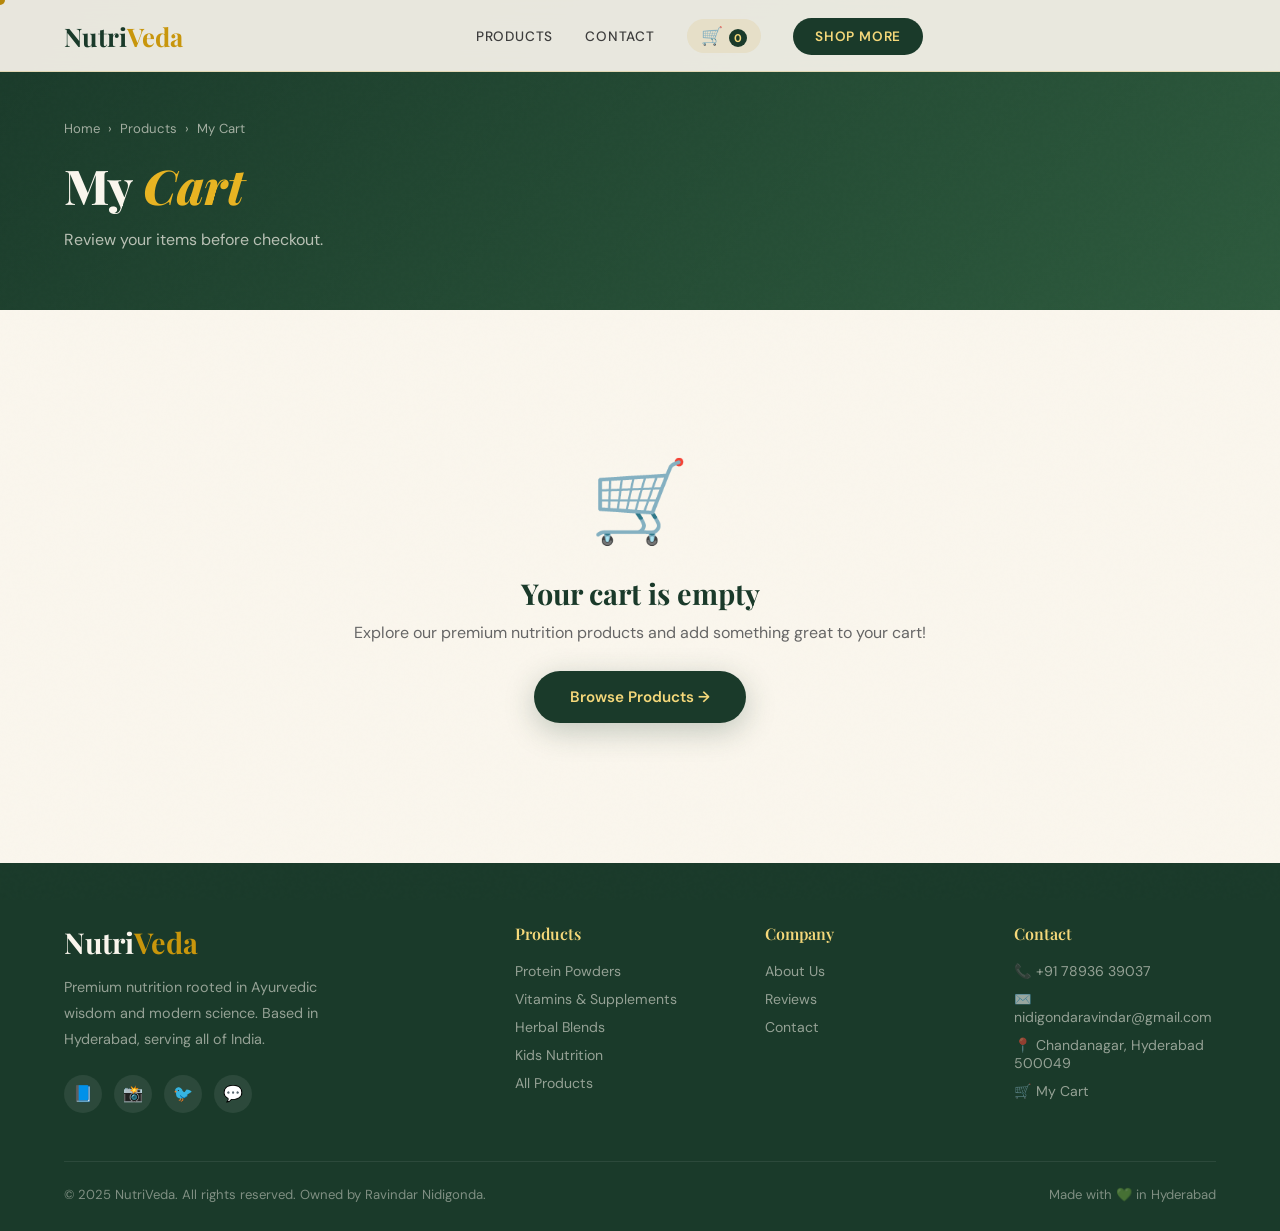
==== checkout.html @ 1dc00e6a "Add files via upload" ====
<!DOCTYPE html>
<html lang="en">
<head>
<meta charset="UTF-8">
<meta name="viewport" content="width=device-width, initial-scale=1.0">
<title>Checkout — NutriVeda</title>
<link href="https://fonts.googleapis.com/css2?family=Playfair+Display:ital,wght@0,400;0,700;0,900;1,400&family=DM+Sans:wght@300;400;500;600&display=swap" rel="stylesheet">
<link rel="stylesheet" href="styles.css">
<style>
  .cod-panel { background:var(--cream-dark); border-radius:14px; padding:20px; margin-top:14px; }
  .cod-panel p { font-size:.88rem; color:var(--text-mid); line-height:1.7; }
  .card-panel { margin-top:14px; }
  .card-row { display:grid; grid-template-columns:1fr 1fr; gap:14px; }
  .netbanking-grid { display:grid; grid-template-columns:repeat(3,1fr); gap:10px; margin-top:14px; }
  .nb-btn { background:var(--cream-dark); border:1.5px solid rgba(200,150,12,.15); border-radius:10px; padding:12px 8px; text-align:center; cursor:pointer; font-size:.8rem; font-weight:600; color:var(--forest); transition:all .2s; font-family:'DM Sans',sans-serif; }
  .nb-btn:hover { background:var(--forest); color:var(--gold-pale); }
  .mini-cart-item { display:flex; align-items:center; gap:12px; padding:12px 0; border-bottom:1px solid rgba(200,150,12,.1); }
  .mini-cart-item:last-child { border-bottom:none; }
  .mini-cart-emoji { width:44px; height:44px; background:linear-gradient(135deg,rgba(61,122,82,.1),rgba(200,150,12,.08)); border-radius:10px; display:flex; align-items:center; justify-content:center; font-size:1.4rem; flex-shrink:0; }
  .mini-cart-name { font-size:.88rem; font-weight:600; color:var(--forest); flex:1; }
  .mini-cart-qty { font-size:.78rem; color:var(--text-light); }
  .mini-cart-price { font-size:.92rem; font-weight:700; color:var(--forest); }
  .step-content { display:none; }
  .step-content.active { display:block; }
  .addr-saved { background:linear-gradient(135deg,rgba(61,122,82,.06),rgba(200,150,12,.04)); border:1.5px solid rgba(61,122,82,.2); border-radius:14px; padding:18px 20px; cursor:pointer; transition:all .3s; }
  .addr-saved.selected { border-color:var(--forest); background:rgba(26,58,42,.05); }
  .addr-saved-title { font-weight:700; font-size:.92rem; color:var(--forest); margin-bottom:4px; }
  .addr-saved-text { font-size:.82rem; color:var(--text-light); line-height:1.6; }
  .payment-processing { display:none; position:fixed; inset:0; background:rgba(250,246,237,.96); z-index:9999; flex-direction:column; align-items:center; justify-content:center; }
  .payment-processing.show { display:flex; }
  .pp-spinner { width:60px; height:60px; border:4px solid rgba(95,37,159,.2); border-top:4px solid #5f259f; border-radius:50%; animation:spin .8s linear infinite; margin-bottom:24px; }
  @keyframes spin { to{transform:rotate(360deg)} }
  .pp-proc-logo { font-size:2.5rem; font-weight:900; color:#5f259f; margin-bottom:8px; }
  .pp-proc-text { font-size:1rem; color:var(--text-mid); }
</style>
</head>
<body>
<div class="cursor" id="cursor"></div>
<div class="payment-processing" id="paymentProcessing">
  <div class="pp-proc-logo">PhonePe</div>
  <div class="pp-spinner"></div>
  <div class="pp-proc-text">Processing your payment securely...</div>
  <div style="font-size:.82rem;color:var(--text-light);margin-top:8px;">Do not refresh or close this page</div>
</div>

<nav id="navbar">
  <a href="index.html" class="nav-logo">Nutri<span>Veda</span></a>
  <ul class="nav-links" id="navLinks">
    <li><a href="products.html">Products</a></li>
    <li><a href="cart.html" class="nav-cart">🛒 <span id="cartCount">0</span></a></li>
  </ul>
  <div style="display:flex;align-items:center;gap:16px;">
    <a href="cart.html" class="nav-cart-mobile">🛒 <span id="cartCountMobile">0</span></a>
    <div class="hamburger" id="hamburger" onclick="toggleNav()"><span></span><span></span><span></span></div>
  </div>
</nav>

<div class="page-header">
  <div class="breadcrumb">
    <a href="index.html">Home</a> › <a href="cart.html">Cart</a> › <span>Checkout</span>
  </div>
  <h1>Secure <em>Checkout</em></h1>
</div>

<section class="checkout-page">
  <!-- STEPS -->
  <div class="checkout-steps" id="checkoutSteps">
    <div class="step active" id="step1">
      <div class="step-num">1</div>
      <div class="step-label">Address</div>
    </div>
    <div class="step-line" id="line1"></div>
    <div class="step" id="step2">
      <div class="step-num">2</div>
      <div class="step-label">Review</div>
    </div>
    <div class="step-line" id="line2"></div>
    <div class="step" id="step3">
      <div class="step-num">3</div>
      <div class="step-label">Payment</div>
    </div>
  </div>

  <div class="checkout-layout">
    <!-- LEFT: STEPS CONTENT -->
    <div>

      <!-- STEP 1: ADDRESS -->
      <div class="step-content active" id="sc1">
        <div class="checkout-section">
          <h3><span>1</span> Delivery Address</h3>

          <div style="display:flex;flex-direction:column;gap:10px;margin-bottom:24px;">
            <div class="addr-saved selected" id="addrSaved" onclick="selectAddr('saved')">
              <div style="display:flex;justify-content:space-between;align-items:center;margin-bottom:6px;">
                <div class="addr-saved-title">🏠 Home Address</div>
                <span style="font-size:.72rem;background:var(--forest);color:var(--gold-pale);padding:3px 10px;border-radius:10px;font-weight:700;">SAVED</span>
              </div>
              <div class="addr-saved-text" id="savedAddrText">Loading...</div>
            </div>
            <div class="addr-saved" id="addrNew" onclick="selectAddr('new')">
              <div class="addr-saved-title">➕ Add New Address</div>
              <div class="addr-saved-text">Enter a different delivery address</div>
            </div>
          </div>

          <div id="newAddrForm" style="display:none;">
            <div class="form-row">
              <div class="form-group"><label>Full Name *</label><input type="text" id="fname" placeholder="Your full name"></div>
              <div class="form-group"><label>Phone Number *</label><input type="tel" id="fphone" placeholder="+91 XXXXX XXXXX"></div>
            </div>
            <div class="form-group"><label>Address Line 1 *</label><input type="text" id="faddr1" placeholder="House No, Street, Area"></div>
            <div class="form-group"><label>Address Line 2</label><input type="text" id="faddr2" placeholder="Landmark (optional)"></div>
            <div class="form-row">
              <div class="form-group"><label>City *</label><input type="text" id="fcity" placeholder="City" value="Hyderabad"></div>
              <div class="form-group"><label>State *</label>
                <select id="fstate">
                  <option>Telangana</option><option>Andhra Pradesh</option><option>Karnataka</option><option>Tamil Nadu</option><option>Maharashtra</option><option>Delhi</option><option>Other</option>
                </select>
              </div>
            </div>
            <div class="form-row">
              <div class="form-group"><label>PIN Code *</label><input type="text" id="fpin" placeholder="6-digit PIN" maxlength="6"></div>
              <div class="form-group"><label>Address Type</label>
                <select id="fatype"><option>Home</option><option>Office</option><option>Other</option></select>
              </div>
            </div>
          </div>
          <button class="btn-submit" onclick="goToStep(2)">Continue to Review →</button>
        </div>
      </div>

      <!-- STEP 2: ORDER REVIEW -->
      <div class="step-content" id="sc2">
        <div class="checkout-section">
          <h3><span>2</span> Review Your Order</h3>
          <div id="reviewItems"></div>
          <div style="margin-top:20px;padding:16px;background:var(--cream-dark);border-radius:12px;">
            <div style="display:flex;justify-content:space-between;margin-bottom:8px;font-size:.9rem;"><span style="color:var(--text-light)">Delivery to:</span><span id="reviewAddr" style="font-weight:600;text-align:right;max-width:220px;font-size:.85rem;color:var(--forest)"></span></div>
            <div style="display:flex;justify-content:space-between;font-size:.9rem;"><span style="color:var(--text-light)">Estimated delivery:</span><span style="font-weight:600;color:var(--forest-mid)">2–4 Business Days</span></div>
          </div>
        </div>
        <div style="display:flex;gap:14px;flex-wrap:wrap;">
          <button class="btn-secondary" style="flex:1;" onclick="goToStep(1)">← Edit Address</button>
          <button class="btn-primary" style="flex:2;border:none;cursor:pointer;" onclick="goToStep(3)">Continue to Payment →</button>
        </div>
      </div>

      <!-- STEP 3: PAYMENT -->
      <div class="step-content" id="sc3">
        <div class="checkout-section">
          <h3><span>3</span> Choose Payment Method</h3>
          <div class="payment-methods">

            <!-- PHONEPAY -->
            <div class="payment-option selected" id="po-phonepay" onclick="selectPayment('phonepay')">
              <input type="radio" name="payment" value="phonepay" checked>
              <div class="payment-option-icon">📱</div>
              <div class="payment-option-info">
                <div class="payment-option-name">PhonePe UPI <span class="phonepay-badge">RECOMMENDED</span></div>
                <div class="payment-option-sub">Pay via PhonePe, Google Pay, Paytm or any UPI app</div>
              </div>
            </div>

            <!-- PHONEPAY PANEL -->
            <div class="phonepay-panel" id="phonepayPanel">
              <div class="pp-logo">PhonePe</div>
              <div class="pp-sub">India's most trusted payment platform</div>
              <label style="font-size:.82rem;opacity:.8;margin-bottom:6px;display:block;">Enter your UPI ID</label>
              <input type="text" class="phonepay-upi-input" id="upiId" placeholder="yourname@ybl / @okaxis / @paytm">
              <div class="pp-options">
                <button class="pp-option-btn" onclick="fillUpi('@ybl')">PhonePe @ybl</button>
                <button class="pp-option-btn" onclick="fillUpi('@okaxis')">GPay @okaxis</button>
                <button class="pp-option-btn" onclick="fillUpi('@paytm')">Paytm @paytm</button>
                <button class="pp-option-btn" onclick="fillUpi('@oksbi')">SBI @oksbi</button>
              </div>
              <div style="margin-top:18px;font-size:.8rem;opacity:.7;display:flex;align-items:center;gap:8px;">
                <span>🔒</span> Your payment is protected by 256-bit SSL encryption
              </div>
              <div style="margin-top:14px;padding:12px;background:rgba(255,255,255,.1);border-radius:10px;">
                <div style="font-size:.8rem;opacity:.8;margin-bottom:6px;">Pay directly using any UPI app:</div>
                <div class="upi-apps">
                  <div class="upi-app" onclick="selectApp('PhonePe')">📱 PhonePe</div>
                  <div class="upi-app" onclick="selectApp('Google Pay')">G Pay</div>
                  <div class="upi-app" onclick="selectApp('Paytm')">Paytm</div>
                  <div class="upi-app" onclick="selectApp('BHIM')">BHIM</div>
                </div>
              </div>
            </div>

            <!-- DEBIT/CREDIT CARD -->
            <div class="payment-option" id="po-card" onclick="selectPayment('card')">
              <input type="radio" name="payment" value="card">
              <div class="payment-option-icon">💳</div>
              <div class="payment-option-info">
                <div class="payment-option-name">Debit / Credit Card</div>
                <div class="payment-option-sub">Visa, Mastercard, RuPay — all cards accepted</div>
              </div>
            </div>
            <div class="card-panel" id="cardPanel" style="display:none;">
              <div class="checkout-section" style="margin:0;">
                <div class="form-group"><label>Card Number</label><input type="text" placeholder="1234 5678 9012 3456" maxlength="19" oninput="formatCard(this)"></div>
                <div class="card-row">
                  <div class="form-group"><label>Expiry (MM/YY)</label><input type="text" placeholder="MM/YY" maxlength="5"></div>
                  <div class="form-group"><label>CVV</label><input type="password" placeholder="•••" maxlength="3"></div>
                </div>
                <div class="form-group"><label>Name on Card</label><input type="text" placeholder="As printed on card"></div>
              </div>
            </div>

            <!-- NET BANKING -->
            <div class="payment-option" id="po-netbank" onclick="selectPayment('netbank')">
              <input type="radio" name="payment" value="netbank">
              <div class="payment-option-icon">🏦</div>
              <div class="payment-option-info">
                <div class="payment-option-name">Net Banking</div>
                <div class="payment-option-sub">All major Indian banks supported</div>
              </div>
            </div>
            <div id="netbankPanel" style="display:none;">
              <div class="netbanking-grid">
                <button class="nb-btn" onclick="selectBank(this)">SBI</button>
                <button class="nb-btn" onclick="selectBank(this)">HDFC</button>
                <button class="nb-btn" onclick="selectBank(this)">ICICI</button>
                <button class="nb-btn" onclick="selectBank(this)">Axis</button>
                <button class="nb-btn" onclick="selectBank(this)">Kotak</button>
                <button class="nb-btn" onclick="selectBank(this)">Other</button>
              </div>
            </div>

            <!-- COD -->
            <div class="payment-option" id="po-cod" onclick="selectPayment('cod')">
              <input type="radio" name="payment" value="cod">
              <div class="payment-option-icon">💵</div>
              <div class="payment-option-info">
                <div class="payment-option-name">Cash on Delivery</div>
                <div class="payment-option-sub">Pay when your order arrives (₹40 COD fee applies)</div>
              </div>
            </div>
            <div class="cod-panel" id="codPanel" style="display:none;">
              <p>✅ Pay cash when your order is delivered. A COD handling fee of ₹40 will be added.<br><br>Please keep exact change ready for faster delivery.</p>
            </div>

          </div>

          <div id="payTotal" style="background:var(--cream-dark);border-radius:14px;padding:18px 20px;margin-bottom:20px;display:flex;justify-content:space-between;align-items:center;">
            <div>
              <div style="font-size:.82rem;color:var(--text-light);">Amount to Pay</div>
              <div style="font-family:'Playfair Display',serif;font-size:1.8rem;font-weight:800;color:var(--forest);" id="payTotalAmt">₹0</div>
            </div>
            <div style="text-align:right;">
              <div style="font-size:.78rem;color:var(--text-light);">You're saving</div>
              <div style="font-weight:700;color:var(--earth);" id="payTotalSav">₹0</div>
            </div>
          </div>

          <button class="btn-submit" id="payBtn" onclick="processPayment()">🔒 Pay Now →</button>
          <div class="secure-note" style="margin-top:12px;">🔐 256-bit SSL Encrypted · PCI-DSS Compliant · Your data is safe</div>
        </div>
        <button class="btn-secondary" style="margin-top:0;width:100%;" onclick="goToStep(2)">← Back to Review</button>
      </div>

    </div>

    <!-- RIGHT: ORDER SUMMARY -->
    <div>
      <div class="order-summary" id="rightSummary">
        <h3>Order Summary</h3>
        <div id="miniCartItems"></div>
        <hr class="summary-divider">
        <div class="summary-row"><div class="label">Subtotal</div><div class="value" id="sumSubtotal">₹0</div></div>
        <div class="summary-row"><div class="label" style="color:var(--earth)">Savings</div><div class="value" style="color:var(--earth)" id="sumSavings">−₹0</div></div>
        <div class="summary-row"><div class="label">Shipping</div><div class="value" id="sumShipping">₹0</div></div>
        <div class="summary-row" id="codFeeRow" style="display:none;"><div class="label">COD Fee</div><div class="value">₹40</div></div>
        <hr class="summary-divider">
        <div class="summary-total"><span>Total</span><span id="sumTotal">₹0</span></div>
        <div class="summary-saving" id="sumSavingBadge"></div>
      </div>
    </div>
  </div>
</section>

<div id="footer-placeholder"></div>

<script src="data.js"></script>
<script src="common.js"></script>
<script>
  let selectedAddr = 'saved';
  let selectedPayment = 'phonepay';
  let selectedUpiApp = null;
  let selectedBankEl = null;

  function calcTotals(isCod) {
    const cart = getCart();
    const subtotal = cart.reduce((s,i) => s + i.price*i.qty, 0);
    const mrpTotal = cart.reduce((s,i) => s + (i.mrp||i.price)*i.qty, 0);
    const savings = mrpTotal - subtotal;
    const shipping = subtotal >= 999 ? 0 : 79;
    const codFee = isCod ? 40 : 0;
    return { subtotal, mrpTotal, savings, shipping, codFee, total: subtotal+shipping+codFee };
  }

  function renderSummary(isCod) {
    const cart = getCart();
    const t = calcTotals(isCod);
    document.getElementById('miniCartItems').innerHTML = cart.map(i => `
      <div class="mini-cart-item">
        <div class="mini-cart-emoji">${i.emoji}</div>
        <div>
          <div class="mini-cart-name">${i.name}</div>
          <div class="mini-cart-qty">Qty: ${i.qty}</div>
        </div>
        <div class="mini-cart-price">₹${(i.price*i.qty).toLocaleString()}</div>
      </div>`).join('');
    document.getElementById('sumSubtotal').textContent = '₹'+t.subtotal.toLocaleString();
    document.getElementById('sumSavings').textContent = '−₹'+t.savings.toLocaleString();
    document.getElementById('sumShipping').textContent = t.shipping === 0 ? 'FREE 🎉' : '₹'+t.shipping;
    document.getElementById('sumTotal').textContent = '₹'+t.total.toLocaleString();
    document.getElementById('sumSavingBadge').textContent = t.savings > 0 ? `🎉 You're saving ₹${t.savings.toLocaleString()}!` : '';
    document.getElementById('codFeeRow').style.display = isCod ? 'flex' : 'none';
    document.getElementById('payTotalAmt').textContent = '₹'+t.total.toLocaleString();
    document.getElementById('payTotalSav').textContent = '₹'+t.savings.toLocaleString();
  }

  function getAddrText() {
    if(selectedAddr === 'saved') return document.getElementById('savedAddrText').textContent;
    const a1 = document.getElementById('faddr1')?.value || '';
    const city = document.getElementById('fcity')?.value || '';
    const pin = document.getElementById('fpin')?.value || '';
    return `${a1}, ${city} ${pin}`;
  }

  function renderReviewItems() {
    const cart = getCart();
    document.getElementById('reviewItems').innerHTML = cart.map(i => `
      <div class="mini-cart-item">
        <div class="mini-cart-emoji">${i.emoji}</div>
        <div style="flex:1">
          <div class="mini-cart-name">${i.name}</div>
          <div class="mini-cart-qty">${i.category} · Qty ${i.qty}</div>
        </div>
        <div class="mini-cart-price">₹${(i.price*i.qty).toLocaleString()}</div>
      </div>`).join('');
    document.getElementById('reviewAddr').textContent = getAddrText();
  }

  function goToStep(n) {
    if(n === 1) { }
    else if(n === 2) {
      if(selectedAddr === 'new') {
        const req = ['fname','fphone','faddr1','fcity','fpin'];
        for(const f of req) {
          if(!document.getElementById(f)?.value?.trim()) {
            showToast('Please fill all required address fields'); return;
          }
        }
      }
      renderReviewItems();
    } else if(n === 3) { }

    [1,2,3].forEach(i => {
      const sc = document.getElementById('sc'+i);
      if(sc) sc.classList.toggle('active', i === n);
      const st = document.getElementById('step'+i);
      if(st) {
        st.classList.remove('active','done');
        if(i === n) st.classList.add('active');
        else if(i < n) st.classList.add('done');
      }
    });
    [1,2].forEach(i => {
      const line = document.getElementById('line'+i);
      if(line) line.classList.toggle('done', i < n);
    });
    window.scrollTo({top:0,behavior:'smooth'});
  }

  function selectAddr(type) {
    selectedAddr = type;
    document.getElementById('addrSaved').classList.toggle('selected', type==='saved');
    document.getElementById('addrNew').classList.toggle('selected', type==='new');
    document.getElementById('newAddrForm').style.display = type==='new' ? 'block' : 'none';
  }

  function selectPayment(type) {
    selectedPayment = type;
    ['phonepay','card','netbank','cod'].forEach(t => {
      document.getElementById('po-'+t).classList.toggle('selected', t===type);
      document.getElementById('po-'+t).querySelector('input').checked = t===type;
    });
    document.getElementById('phonepayPanel').style.display = type==='phonepay' ? 'block' : 'none';
    document.getElementById('cardPanel').style.display = type==='card' ? 'block' : 'none';
    document.getElementById('netbankPanel').style.display = type==='netbank' ? 'block' : 'none';
    document.getElementById('codPanel').style.display = type==='cod' ? 'block' : 'none';
    renderSummary(type==='cod');
    const btn = document.getElementById('payBtn');
    if(type==='cod') btn.textContent = '✓ Place Order (Pay on Delivery)';
    else if(type==='phonepay') btn.textContent = '📱 Pay via PhonePe / UPI →';
    else btn.textContent = '🔒 Pay Now →';
  }

  function fillUpi(suffix) {
    const inp = document.getElementById('upiId');
    const base = inp.value.split('@')[0] || 'yourname';
    inp.value = base + suffix;
  }

  function selectApp(app) {
    selectedUpiApp = app;
    showToast(`${app} selected for payment`);
  }

  function selectBank(btn) {
    if(selectedBankEl) selectedBankEl.style.background = '';
    btn.style.background = 'var(--forest)';
    btn.style.color = 'var(--gold-pale)';
    selectedBankEl = btn;
  }

  function formatCard(inp) {
    let v = inp.value.replace(/\D/g,'').substring(0,16);
    inp.value = v.replace(/(.{4})/g,'$1 ').trim();
  }

  function processPayment() {
    const cart = getCart();
    if(cart.length === 0) { showToast('Your cart is empty!'); return; }

    if(selectedPayment === 'phonepay') {
      const upi = document.getElementById('upiId').value.trim();
      if(!upi && !selectedUpiApp) { showToast('Please enter your UPI ID or select a UPI app'); return; }
    }

    // Show processing overlay
    const overlay = document.getElementById('paymentProcessing');
    overlay.classList.add('show');

    // Simulate payment processing (2.5s) then redirect to confirmation
    setTimeout(() => {
      overlay.classList.remove('show');
      const t = calcTotals(selectedPayment==='cod');
      const orderId = 'NV' + Date.now().toString().slice(-8);
      const orderData = {
        orderId, cart, total: t.total, savings: t.savings,
        payment: selectedPayment, addr: getAddrText(),
        timestamp: new Date().toISOString()
      };
      localStorage.setItem('nv_lastOrder', JSON.stringify(orderData));
      localStorage.removeItem('nv_cart');
      window.location.href = 'confirmation.html';
    }, 2500);
  }

  // INIT
  const cart = getCart();
  if(cart.length === 0) { window.location.href = 'cart.html'; }

  // Set saved address
  document.getElementById('savedAddrText').textContent = 'H.No: 12, Tiwari Nagar, Near Miyapur Police Station, Chandanagar, Hyderabad — 500049';

  renderSummary(false);
</script>
</body>
</html>
---- styles.css ----
:root {
  --forest: #1a3a2a;
  --forest-mid: #2d5a3d;
  --forest-light: #3d7a52;
  --gold: #c8960c;
  --gold-light: #e8b422;
  --gold-pale: #f5d87a;
  --cream: #faf6ed;
  --cream-dark: #f0e8d5;
  --earth: #8b5e3c;
  --text-dark: #1a1a1a;
  --text-mid: #3d3d3d;
  --text-light: #666;
  --white: #ffffff;
  --red: #e53e3e;
  --green-ok: #2d5a3d;
}
* { margin:0; padding:0; box-sizing:border-box; }
html { scroll-behavior:smooth; }
body { font-family:'DM Sans',sans-serif; background:var(--cream); color:var(--text-dark); overflow-x:hidden; }
::-webkit-scrollbar { width:6px; }
::-webkit-scrollbar-track { background:var(--cream-dark); }
::-webkit-scrollbar-thumb { background:var(--forest-mid); border-radius:3px; }
body::before { content:''; position:fixed; inset:0; background-image:url("data:image/svg+xml,%3Csvg viewBox='0 0 256 256' xmlns='http://www.w3.org/2000/svg'%3E%3Cfilter id='noise'%3E%3CfeTurbulence type='fractalNoise' baseFrequency='0.9' numOctaves='4' stitchTiles='stitch'/%3E%3C/filter%3E%3Crect width='100%25' height='100%25' filter='url(%23noise)' opacity='0.03'/%3E%3C/svg%3E"); pointer-events:none; z-index:0; opacity:.4; }
.cursor { width:10px; height:10px; background:var(--gold); border-radius:50%; position:fixed; top:0; left:0; pointer-events:none; z-index:9999; transform:translate(-50%,-50%); transition:transform .1s ease; mix-blend-mode:multiply; }

/* NAV */
nav { position:fixed; top:0; left:0; right:0; z-index:1000; padding:0 5%; display:flex; align-items:center; justify-content:space-between; height:72px; background:rgba(250,246,237,0.92); backdrop-filter:blur(16px); border-bottom:1px solid rgba(200,150,12,0.2); transition:box-shadow .3s; }
nav.scrolled { box-shadow:0 4px 40px rgba(26,58,42,0.12); }
.nav-logo { font-family:'Playfair Display',serif; font-size:1.6rem; font-weight:700; color:var(--forest); text-decoration:none; }
.nav-logo span { color:var(--gold); }
.nav-links { display:flex; gap:2rem; list-style:none; align-items:center; }
.nav-links a { font-size:.85rem; font-weight:500; color:var(--text-mid); text-decoration:none; letter-spacing:.06em; text-transform:uppercase; position:relative; padding-bottom:4px; transition:color .3s; }
.nav-links a::after { content:''; position:absolute; bottom:0; left:0; width:0; height:1.5px; background:var(--gold); transition:width .3s; }
.nav-links a:hover { color:var(--forest); }
.nav-links a:hover::after { width:100%; }
.nav-cart { font-size:1.1rem !important; text-transform:none !important; letter-spacing:0 !important; background:rgba(200,150,12,0.1); padding:6px 14px !important; border-radius:20px !important; }
.nav-cart::after { display:none !important; }
.nav-cart span { background:var(--forest); color:var(--gold-pale); border-radius:50%; width:18px; height:18px; display:inline-flex; align-items:center; justify-content:center; font-size:.7rem; font-weight:700; margin-left:2px; }
.nav-cta { background:var(--forest) !important; color:var(--gold-pale) !important; padding:10px 22px !important; border-radius:30px !important; font-weight:600 !important; }
.nav-cta:hover { background:var(--forest-mid) !important; }
.nav-cta::after { display:none !important; }
.nav-cart-mobile { display:none; font-size:1.3rem; text-decoration:none; }
.nav-cart-mobile span { background:var(--forest); color:var(--gold-pale); border-radius:50%; width:18px; height:18px; display:inline-flex; align-items:center; justify-content:center; font-size:.7rem; font-weight:700; margin-left:2px; }
.hamburger { display:none; flex-direction:column; gap:5px; cursor:pointer; }
.hamburger span { width:24px; height:2px; background:var(--forest); border-radius:2px; transition:.3s; }

/* HERO */
.hero { min-height:100vh; display:grid; grid-template-columns:1fr 1fr; align-items:center; padding:100px 5% 60px; position:relative; overflow:hidden; }
.hero-bg-circle { position:absolute; border-radius:50%; pointer-events:none; }
.hero-bg-circle.c1 { width:700px; height:700px; background:radial-gradient(circle,rgba(61,122,82,.12) 0%,transparent 70%); top:-200px; right:-100px; animation:float1 8s ease-in-out infinite; }
.hero-bg-circle.c2 { width:400px; height:400px; background:radial-gradient(circle,rgba(200,150,12,.1) 0%,transparent 70%); bottom:50px; left:-100px; animation:float2 10s ease-in-out infinite; }
@keyframes float1 { 0%,100%{transform:translateY(0)} 50%{transform:translateY(-30px)} }
@keyframes float2 { 0%,100%{transform:translateY(0)} 50%{transform:translateY(20px)} }
.hero-content { position:relative; z-index:1; }
.hero-badge { display:inline-flex; align-items:center; gap:8px; background:rgba(200,150,12,.12); border:1px solid rgba(200,150,12,.3); border-radius:30px; padding:6px 16px; font-size:.75rem; font-weight:600; color:var(--earth); letter-spacing:.1em; text-transform:uppercase; margin-bottom:24px; animation:fadeUp .8s ease both; }
.hero-badge .dot { width:6px; height:6px; background:var(--gold); border-radius:50%; }
.hero h1 { font-family:'Playfair Display',serif; font-size:clamp(2.8rem,5vw,4.5rem); font-weight:900; line-height:1.1; color:var(--forest); margin-bottom:24px; animation:fadeUp .8s ease .15s both; }
.hero h1 em { color:var(--gold); font-style:italic; }
.hero p { font-size:1.05rem; color:var(--text-light); line-height:1.8; max-width:480px; margin-bottom:40px; animation:fadeUp .8s ease .3s both; }
.hero-actions { display:flex; gap:16px; flex-wrap:wrap; animation:fadeUp .8s ease .45s both; }
.hero-stats { display:flex; gap:40px; margin-top:56px; animation:fadeUp .8s ease .6s both; }
.stat-num { font-family:'Playfair Display',serif; font-size:2rem; font-weight:700; color:var(--forest); }
.stat-num span { color:var(--gold); }
.stat-label { font-size:.8rem; color:var(--text-light); margin-top:4px; text-transform:uppercase; letter-spacing:.08em; }
.hero-visual { display:flex; align-items:center; justify-content:center; position:relative; z-index:1; animation:fadeIn 1.2s ease .3s both; }
.hero-card-stack { position:relative; width:420px; height:480px; }
.product-card-hero { position:absolute; background:var(--white); border-radius:24px; padding:28px; box-shadow:0 20px 60px rgba(26,58,42,.15); border:1px solid rgba(200,150,12,.1); }
.product-card-hero.main { width:280px; top:50%; left:50%; transform:translate(-50%,-50%); z-index:3; }
.product-card-hero.side1 { width:200px; top:20px; left:10px; transform:rotate(-8deg); z-index:2; opacity:.85; animation:cardFloat1 6s ease-in-out infinite; }
.product-card-hero.side2 { width:200px; bottom:20px; right:10px; transform:rotate(6deg); z-index:2; opacity:.85; animation:cardFloat2 7s ease-in-out infinite; }
@keyframes cardFloat1 { 0%,100%{transform:rotate(-8deg) translateY(0)} 50%{transform:rotate(-8deg) translateY(-12px)} }
@keyframes cardFloat2 { 0%,100%{transform:rotate(6deg) translateY(0)} 50%{transform:rotate(6deg) translateY(10px)} }
.card-icon { width:60px; height:60px; border-radius:16px; display:flex; align-items:center; justify-content:center; font-size:1.8rem; margin-bottom:14px; }
.card-icon.green { background:rgba(61,122,82,.12); }
.card-icon.gold { background:rgba(200,150,12,.12); }
.card-icon.earth { background:rgba(139,94,60,.12); }
.card-name { font-family:'Playfair Display',serif; font-size:1.1rem; font-weight:700; color:var(--forest); margin-bottom:6px; }
.card-tag { font-size:.75rem; color:var(--text-light); text-transform:uppercase; letter-spacing:.08em; }
.card-price { font-family:'Playfair Display',serif; font-size:1.4rem; font-weight:700; color:var(--gold); margin-top:12px; }
.card-rating { display:flex; gap:2px; margin-top:8px; }
.star { color:var(--gold-light); font-size:.8rem; }

/* MARQUEE */
.marquee-section { background:var(--forest); padding:18px 0; overflow:hidden; }
.marquee-track { display:flex; white-space:nowrap; animation:marquee 20s linear infinite; }
.marquee-item { display:inline-flex; align-items:center; gap:10px; font-size:.82rem; font-weight:600; color:var(--gold-pale); letter-spacing:.1em; text-transform:uppercase; padding:0 48px; }
.marquee-dot { width:5px; height:5px; background:var(--gold); border-radius:50%; }
@keyframes marquee { from{transform:translateX(0)} to{transform:translateX(-50%)} }

/* SECTION COMMONS */
section { position:relative; z-index:1; }
.section-header { text-align:center; margin-bottom:56px; }
.section-tag { display:inline-block; font-size:.75rem; font-weight:600; color:var(--gold); letter-spacing:.15em; text-transform:uppercase; margin-bottom:12px; }
.section-title { font-family:'Playfair Display',serif; font-size:clamp(2rem,3.5vw,2.8rem); font-weight:700; color:var(--forest); line-height:1.2; }
.section-title em { color:var(--gold); font-style:italic; }
.section-sub { font-size:1rem; color:var(--text-light); margin-top:12px; max-width:500px; margin-left:auto; margin-right:auto; line-height:1.7; }

/* BUTTONS */
.btn-primary { background:var(--forest); color:var(--gold-pale); padding:16px 36px; border-radius:50px; font-size:.95rem; font-weight:600; text-decoration:none; display:inline-flex; align-items:center; gap:10px; transition:transform .3s,box-shadow .3s,background .3s; box-shadow:0 8px 30px rgba(26,58,42,.25); }
.btn-primary:hover { transform:translateY(-3px); box-shadow:0 16px 40px rgba(26,58,42,.35); background:var(--forest-mid); }
.btn-secondary { border:2px solid var(--forest-light); color:var(--forest); padding:14px 32px; border-radius:50px; font-size:.95rem; font-weight:600; text-decoration:none; transition:background .3s,color .3s; }
.btn-secondary:hover { background:var(--forest); color:var(--cream); }

/* CATEGORIES */
.categories { padding:90px 5%; }
.cat-grid { display:grid; grid-template-columns:repeat(4,1fr); gap:24px; }
.cat-card { background:var(--white); border-radius:24px; padding:36px 28px; text-align:center; border:1px solid rgba(200,150,12,.1); transition:transform .4s cubic-bezier(.34,1.56,.64,1),box-shadow .4s; cursor:pointer; position:relative; overflow:hidden; text-decoration:none; display:block; }
.cat-card:hover { transform:translateY(-8px); box-shadow:0 24px 60px rgba(26,58,42,.15); }
.cat-emoji { font-size:3rem; margin-bottom:16px; display:block; }
.cat-name { font-family:'Playfair Display',serif; font-size:1.1rem; font-weight:700; color:var(--forest); margin-bottom:8px; }
.cat-count { font-size:.8rem; color:var(--text-light); }
.cat-arrow { display:inline-flex; width:36px; height:36px; background:var(--forest); border-radius:50%; align-items:center; justify-content:center; color:var(--gold-pale); font-size:1rem; margin-top:16px; transition:transform .3s,background .3s; }
.cat-card:hover .cat-arrow { transform:translateX(4px); background:var(--gold); color:var(--forest); }

/* PRODUCTS */
.products { padding:90px 5%; background:var(--forest); }
.products-grid { display:grid; grid-template-columns:repeat(3,1fr); gap:28px; }
.prod-card { background:rgba(250,246,237,.05); border:1px solid rgba(200,150,12,.2); border-radius:20px; overflow:hidden; transition:transform .4s,border-color .3s; }
.prod-card:hover { transform:translateY(-6px); border-color:rgba(200,150,12,.5); }
.prod-img { height:160px; display:flex; align-items:center; justify-content:center; font-size:4rem; background:linear-gradient(135deg,rgba(61,122,82,.15),rgba(200,150,12,.1)); position:relative; }
.prod-badge { position:absolute; top:12px; left:12px; background:var(--gold); color:var(--forest); font-size:.7rem; font-weight:700; padding:4px 12px; border-radius:20px; text-transform:uppercase; }
.prod-body { padding:20px; }
.prod-category { font-size:.72rem; color:rgba(200,150,12,.8); text-transform:uppercase; letter-spacing:.1em; margin-bottom:6px; }
.prod-name { font-family:'Playfair Display',serif; font-size:1.05rem; font-weight:700; color:var(--cream); margin-bottom:6px; line-height:1.3; }
.prod-desc { font-size:.82rem; color:rgba(250,246,237,.5); line-height:1.6; margin-bottom:14px; }
.prod-footer { display:flex; align-items:center; justify-content:space-between; }
.prod-price { font-family:'Playfair Display',serif; font-size:1.3rem; font-weight:700; color:var(--gold-light); }
.prod-price small { font-size:.78rem; color:rgba(250,246,237,.4); text-decoration:line-through; font-family:'DM Sans',sans-serif; }
.btn-add { background:var(--gold); color:var(--forest); border:none; padding:8px 16px; border-radius:24px; font-size:.82rem; font-weight:700; cursor:pointer; transition:transform .2s; font-family:'DM Sans',sans-serif; }
.btn-add:hover { transform:scale(1.05); }
.btn-view { background:transparent; color:var(--gold-pale); border:1px solid rgba(200,150,12,.4); padding:8px 16px; border-radius:24px; font-size:.82rem; font-weight:600; cursor:pointer; text-decoration:none; transition:background .2s; font-family:'DM Sans',sans-serif; display:inline-flex; align-items:center; }
.btn-view:hover { background:rgba(200,150,12,.15); }

/* WHY US */
.why-us { padding:90px 5%; }
.why-grid { display:grid; grid-template-columns:1fr 1fr; gap:60px; align-items:center; }
.why-features { display:flex; flex-direction:column; gap:20px; }
.why-item { display:flex; gap:20px; align-items:flex-start; padding:20px; border-radius:16px; border:1px solid transparent; transition:border-color .3s,background .3s,transform .3s; }
.why-item:hover { border-color:rgba(200,150,12,.2); background:var(--white); transform:translateX(8px); }
.why-icon { width:52px; height:52px; flex-shrink:0; border-radius:14px; background:linear-gradient(135deg,var(--forest),var(--forest-mid)); display:flex; align-items:center; justify-content:center; font-size:1.5rem; }
.why-text h3 { font-family:'Playfair Display',serif; font-size:1.05rem; font-weight:700; color:var(--forest); margin-bottom:6px; }
.why-text p { font-size:.88rem; color:var(--text-light); line-height:1.7; }
.why-visual { background:linear-gradient(135deg,var(--forest) 0%,var(--forest-mid) 100%); border-radius:32px; padding:50px 40px; color:var(--cream); position:relative; overflow:hidden; }
.why-visual::before { content:''; position:absolute; width:300px; height:300px; border-radius:50%; background:rgba(200,150,12,.1); top:-100px; right:-80px; }
.why-visual h2 { font-family:'Playfair Display',serif; font-size:2.2rem; font-weight:700; margin-bottom:16px; position:relative; }
.why-visual h2 span { color:var(--gold-light); }
.why-visual p { opacity:.7; line-height:1.8; margin-bottom:32px; position:relative; }
.trust-badges { display:grid; grid-template-columns:1fr 1fr; gap:14px; position:relative; }
.trust-badge { background:rgba(255,255,255,.06); border:1px solid rgba(200,150,12,.2); border-radius:14px; padding:16px; text-align:center; }
.trust-badge .icon { font-size:1.8rem; margin-bottom:6px; }
.trust-badge .label { font-size:.78rem; opacity:.7; }

/* TESTIMONIALS */
.testimonials { padding:90px 5%; background:var(--cream-dark); }
.test-grid { display:grid; grid-template-columns:repeat(3,1fr); gap:24px; }
.test-card { background:var(--white); border-radius:20px; padding:32px 28px; border:1px solid rgba(200,150,12,.1); transition:transform .3s,box-shadow .3s; }
.test-card:hover { transform:translateY(-6px); box-shadow:0 20px 50px rgba(26,58,42,.1); }
.test-stars { display:flex; gap:3px; margin-bottom:16px; }
.test-stars span { color:var(--gold); font-size:1rem; }
.test-quote { font-family:'Cormorant Garamond',serif; font-size:1.05rem; color:var(--text-mid); line-height:1.8; margin-bottom:24px; font-style:italic; }
.test-author { display:flex; align-items:center; gap:14px; }
.test-avatar { width:44px; height:44px; border-radius:50%; background:linear-gradient(135deg,var(--forest),var(--gold)); display:flex; align-items:center; justify-content:center; color:var(--cream); font-weight:700; font-size:1rem; flex-shrink:0; }
.test-name { font-weight:600; font-size:.9rem; color:var(--forest); }
.test-location { font-size:.78rem; color:var(--text-light); }

/* CONTACT */
.contact { padding:90px 5%; }
.contact-grid { display:grid; grid-template-columns:1fr 1.3fr; gap:60px; align-items:start; }
.contact-info h2 { font-family:'Playfair Display',serif; font-size:2.2rem; font-weight:700; color:var(--forest); margin-bottom:16px; }
.contact-info h2 em { color:var(--gold); font-style:italic; }
.contact-info p { color:var(--text-light); line-height:1.8; margin-bottom:36px; }
.contact-details { display:flex; flex-direction:column; gap:16px; }
.contact-item { display:flex; gap:16px; align-items:flex-start; padding:18px; background:var(--white); border-radius:14px; border:1px solid rgba(200,150,12,.1); transition:border-color .3s,transform .3s; }
.contact-item:hover { border-color:rgba(200,150,12,.3); transform:translateX(6px); }
.contact-item-icon { width:44px; height:44px; flex-shrink:0; background:linear-gradient(135deg,var(--forest),var(--forest-mid)); border-radius:12px; display:flex; align-items:center; justify-content:center; font-size:1.1rem; }
.contact-item-text strong { display:block; font-size:.82rem; color:var(--text-light); text-transform:uppercase; letter-spacing:.08em; margin-bottom:3px; }
.contact-item-text a,.contact-item-text span { font-size:.95rem; color:var(--text-dark); text-decoration:none; font-weight:500; }
.contact-item-text a:hover { color:var(--forest); }
.contact-form { background:var(--white); border-radius:24px; padding:36px; border:1px solid rgba(200,150,12,.15); box-shadow:0 20px 60px rgba(26,58,42,.08); }
.contact-form h3 { font-family:'Playfair Display',serif; font-size:1.5rem; font-weight:700; color:var(--forest); margin-bottom:24px; }
.form-row { display:grid; grid-template-columns:1fr 1fr; gap:16px; }
.form-group { margin-bottom:18px; }
.form-group label { display:block; font-size:.82rem; font-weight:600; color:var(--forest); margin-bottom:8px; }
.form-group input,.form-group select,.form-group textarea { width:100%; padding:12px 16px; border:1.5px solid rgba(200,150,12,.2); border-radius:10px; font-family:'DM Sans',sans-serif; font-size:.9rem; color:var(--text-dark); background:var(--cream); outline:none; transition:border-color .3s; }
.form-group input:focus,.form-group select:focus,.form-group textarea:focus { border-color:var(--forest-mid); background:var(--white); }
.form-group textarea { resize:vertical; min-height:100px; }
.btn-submit { width:100%; background:linear-gradient(135deg,var(--forest),var(--forest-mid)); color:var(--gold-pale); border:none; padding:16px; border-radius:12px; font-size:1rem; font-weight:700; cursor:pointer; font-family:'DM Sans',sans-serif; transition:transform .3s,box-shadow .3s; }
.btn-submit:hover { transform:translateY(-2px); box-shadow:0 14px 36px rgba(26,58,42,.3); }

/* FOOTER */
footer { background:var(--forest); color:var(--cream); padding:60px 5% 28px; }
.footer-grid { display:grid; grid-template-columns:2fr 1fr 1fr 1fr; gap:48px; margin-bottom:48px; }
.footer-brand .logo { font-family:'Playfair Display',serif; font-size:1.8rem; font-weight:700; color:var(--cream); margin-bottom:14px; }
.footer-brand .logo span { color:var(--gold); }
.footer-brand p { opacity:.55; line-height:1.8; font-size:.9rem; max-width:280px; }
.footer-social { display:flex; gap:12px; margin-top:22px; }
.social-btn { width:38px; height:38px; background:rgba(255,255,255,.08); border-radius:50%; display:flex; align-items:center; justify-content:center; font-size:1rem; transition:background .3s,transform .3s; cursor:pointer; }
.social-btn:hover { background:var(--gold); transform:translateY(-3px); }
.footer-col h4 { font-family:'Playfair Display',serif; font-size:1rem; font-weight:600; color:var(--gold-pale); margin-bottom:18px; }
.footer-col ul { list-style:none; display:flex; flex-direction:column; gap:10px; }
.footer-col ul li a { color:rgba(250,246,237,.55); text-decoration:none; font-size:.88rem; transition:color .3s,padding-left .3s; display:block; }
.footer-col ul li a:hover { color:var(--gold-pale); padding-left:6px; }
.footer-divider { border:none; border-top:1px solid rgba(255,255,255,.08); margin-bottom:24px; }
.footer-bottom { display:flex; justify-content:space-between; align-items:center; font-size:.82rem; opacity:.45; }

/* PAGE HEADER */
.page-header { background:linear-gradient(135deg,var(--forest),var(--forest-mid)); padding:120px 5% 60px; color:var(--cream); }
.page-header h1 { font-family:'Playfair Display',serif; font-size:clamp(2rem,4vw,3rem); font-weight:800; margin-bottom:12px; }
.page-header h1 em { color:var(--gold-light); font-style:italic; }
.page-header p { opacity:.7; font-size:1rem; }
.breadcrumb { display:flex; gap:8px; align-items:center; font-size:.82rem; opacity:.6; margin-bottom:16px; }
.breadcrumb a { color:var(--cream); text-decoration:none; }
.breadcrumb a:hover { opacity:1; }

/* PRODUCT PAGE */
.products-page { padding:60px 5%; }
.filter-bar { display:flex; gap:12px; flex-wrap:wrap; margin-bottom:40px; align-items:center; }
.filter-btn { padding:8px 20px; border-radius:24px; border:1.5px solid rgba(200,150,12,.2); background:var(--white); color:var(--text-mid); font-size:.82rem; font-weight:600; cursor:pointer; transition:all .25s; font-family:'DM Sans',sans-serif; }
.filter-btn.active,.filter-btn:hover { background:var(--forest); color:var(--gold-pale); border-color:var(--forest); }
.all-products-grid { display:grid; grid-template-columns:repeat(3,1fr); gap:28px; }
.aprod-card { background:var(--white); border-radius:20px; overflow:hidden; border:1px solid rgba(200,150,12,.1); transition:transform .35s,box-shadow .35s; }
.aprod-card:hover { transform:translateY(-6px); box-shadow:0 20px 50px rgba(26,58,42,.12); }
.aprod-img { height:160px; display:flex; align-items:center; justify-content:center; font-size:4rem; background:linear-gradient(135deg,rgba(61,122,82,.08),rgba(200,150,12,.07)); position:relative; }
.aprod-badge { position:absolute; top:12px; left:12px; background:var(--gold); color:var(--forest); font-size:.68rem; font-weight:700; padding:4px 12px; border-radius:20px; text-transform:uppercase; }
.aprod-body { padding:20px; }
.aprod-category { font-size:.72rem; color:var(--gold); text-transform:uppercase; letter-spacing:.1em; margin-bottom:6px; }
.aprod-name { font-family:'Playfair Display',serif; font-size:1.05rem; font-weight:700; color:var(--forest); margin-bottom:6px; }
.aprod-desc { font-size:.82rem; color:var(--text-light); line-height:1.6; margin-bottom:14px; }
.aprod-footer { display:flex; align-items:center; justify-content:space-between; gap:8px; }
.aprod-price { font-family:'Playfair Display',serif; font-size:1.2rem; font-weight:700; color:var(--forest); }
.aprod-price small { font-size:.78rem; color:var(--text-light); text-decoration:line-through; font-family:'DM Sans',sans-serif; }
.aprod-actions { display:flex; gap:8px; }
.btn-aprod-view { background:var(--cream-dark); color:var(--forest); border:none; padding:8px 14px; border-radius:24px; font-size:.8rem; font-weight:600; cursor:pointer; text-decoration:none; font-family:'DM Sans',sans-serif; transition:background .2s; }
.btn-aprod-view:hover { background:var(--cream); }
.btn-aprod-add { background:var(--forest); color:var(--gold-pale); border:none; padding:8px 14px; border-radius:24px; font-size:.8rem; font-weight:700; cursor:pointer; font-family:'DM Sans',sans-serif; transition:background .2s,transform .2s; }
.btn-aprod-add:hover { background:var(--forest-mid); transform:scale(1.04); }

/* PRODUCT DETAIL PAGE */
.product-detail { padding:60px 5%; }
.pd-grid { display:grid; grid-template-columns:1fr 1fr; gap:64px; align-items:start; }
.pd-visual { background:linear-gradient(135deg,rgba(61,122,82,.08),rgba(200,150,12,.07)); border-radius:28px; height:400px; display:flex; align-items:center; justify-content:center; font-size:8rem; position:sticky; top:100px; border:1px solid rgba(200,150,12,.1); }
.pd-info { }
.pd-cat { font-size:.78rem; color:var(--gold); text-transform:uppercase; letter-spacing:.1em; margin-bottom:10px; }
.pd-name { font-family:'Playfair Display',serif; font-size:clamp(1.8rem,3vw,2.4rem); font-weight:800; color:var(--forest); margin-bottom:14px; line-height:1.2; }
.pd-rating { display:flex; align-items:center; gap:8px; margin-bottom:18px; }
.pd-stars { color:var(--gold); font-size:1.1rem; }
.pd-review-count { font-size:.85rem; color:var(--text-light); }
.pd-price-row { display:flex; align-items:baseline; gap:14px; margin-bottom:24px; }
.pd-price { font-family:'Playfair Display',serif; font-size:2.2rem; font-weight:800; color:var(--forest); }
.pd-mrp { font-size:1.1rem; color:var(--text-light); text-decoration:line-through; }
.pd-savings { background:rgba(200,150,12,.15); color:var(--earth); font-size:.82rem; font-weight:700; padding:4px 12px; border-radius:20px; }
.pd-desc { font-size:.95rem; color:var(--text-light); line-height:1.8; margin-bottom:24px; }
.pd-tags { display:flex; gap:8px; flex-wrap:wrap; margin-bottom:28px; }
.pd-tag { background:rgba(61,122,82,.08); color:var(--forest-mid); font-size:.78rem; font-weight:600; padding:6px 14px; border-radius:20px; }
.pd-qty-row { display:flex; align-items:center; gap:16px; margin-bottom:24px; }
.pd-qty-label { font-size:.88rem; font-weight:600; color:var(--forest); }
.qty-ctrl { display:flex; align-items:center; gap:0; border:1.5px solid rgba(200,150,12,.3); border-radius:30px; overflow:hidden; }
.qty-btn { width:38px; height:38px; background:none; border:none; cursor:pointer; font-size:1.2rem; color:var(--forest); transition:background .2s; }
.qty-btn:hover { background:var(--cream-dark); }
.qty-val { width:40px; text-align:center; font-size:1rem; font-weight:700; color:var(--forest); }
.pd-actions { display:flex; gap:14px; margin-bottom:30px; flex-wrap:wrap; }
.btn-buy-now { background:linear-gradient(135deg,var(--forest),var(--forest-mid)); color:var(--gold-pale); padding:16px 36px; border-radius:50px; font-size:1rem; font-weight:700; border:none; cursor:pointer; font-family:'DM Sans',sans-serif; transition:transform .3s,box-shadow .3s; box-shadow:0 8px 30px rgba(26,58,42,.25); flex:1; }
.btn-buy-now:hover { transform:translateY(-2px); box-shadow:0 14px 36px rgba(26,58,42,.35); }
.btn-cart-full { background:transparent; color:var(--forest); padding:14px 28px; border-radius:50px; font-size:1rem; font-weight:700; border:2px solid var(--forest); cursor:pointer; font-family:'DM Sans',sans-serif; transition:background .3s,color .3s; flex:1; }
.btn-cart-full:hover { background:var(--forest); color:var(--cream); }
.pd-benefits { background:var(--white); border-radius:20px; padding:24px; border:1px solid rgba(200,150,12,.1); margin-bottom:20px; }
.pd-benefits h4 { font-family:'Playfair Display',serif; font-size:1.1rem; color:var(--forest); margin-bottom:14px; }
.pd-benefits ul { list-style:none; display:flex; flex-direction:column; gap:8px; }
.pd-benefits ul li { font-size:.88rem; color:var(--text-mid); display:flex; align-items:center; gap:8px; }
.pd-benefits ul li::before { content:'✓'; color:var(--forest-light); font-weight:700; }
.pd-trust { display:flex; gap:16px; flex-wrap:wrap; }
.pd-trust-item { display:flex; align-items:center; gap:6px; font-size:.78rem; color:var(--text-light); }

/* CART PAGE */
.cart-page { padding:60px 5%; }
.cart-layout { display:grid; grid-template-columns:1.5fr 1fr; gap:48px; align-items:start; }
.cart-items { }
.cart-item { background:var(--white); border-radius:18px; padding:22px; display:flex; gap:18px; align-items:center; border:1px solid rgba(200,150,12,.1); margin-bottom:16px; transition:box-shadow .3s; }
.cart-item:hover { box-shadow:0 8px 30px rgba(26,58,42,.1); }
.cart-item-img { width:80px; height:80px; flex-shrink:0; background:linear-gradient(135deg,rgba(61,122,82,.1),rgba(200,150,12,.08)); border-radius:14px; display:flex; align-items:center; justify-content:center; font-size:2.2rem; }
.cart-item-info { flex:1; }
.cart-item-name { font-family:'Playfair Display',serif; font-size:1rem; font-weight:700; color:var(--forest); margin-bottom:4px; }
.cart-item-cat { font-size:.75rem; color:var(--text-light); text-transform:uppercase; letter-spacing:.06em; }
.cart-item-price { font-family:'Playfair Display',serif; font-size:1.1rem; font-weight:700; color:var(--gold); margin-top:8px; }
.cart-item-right { display:flex; flex-direction:column; align-items:flex-end; gap:12px; }
.cart-remove { background:none; border:none; color:var(--text-light); cursor:pointer; font-size:1.2rem; transition:color .2s; }
.cart-remove:hover { color:var(--red); }
.cart-empty { text-align:center; padding:80px 20px; }
.cart-empty .icon { font-size:5rem; margin-bottom:20px; }
.cart-empty h3 { font-family:'Playfair Display',serif; font-size:1.8rem; color:var(--forest); margin-bottom:10px; }
.cart-empty p { color:var(--text-light); margin-bottom:28px; }
.order-summary { background:var(--white); border-radius:24px; padding:32px; border:1px solid rgba(200,150,12,.15); box-shadow:0 10px 40px rgba(26,58,42,.08); position:sticky; top:100px; }
.order-summary h3 { font-family:'Playfair Display',serif; font-size:1.4rem; font-weight:700; color:var(--forest); margin-bottom:24px; }
.summary-row { display:flex; justify-content:space-between; align-items:center; margin-bottom:14px; font-size:.92rem; }
.summary-row .label { color:var(--text-light); }
.summary-row .value { font-weight:600; color:var(--text-dark); }
.summary-divider { border:none; border-top:1px solid rgba(200,150,12,.15); margin:18px 0; }
.summary-total { display:flex; justify-content:space-between; font-family:'Playfair Display',serif; font-size:1.3rem; font-weight:700; color:var(--forest); }
.summary-saving { background:rgba(200,150,12,.1); color:var(--earth); font-size:.82rem; font-weight:600; padding:8px 14px; border-radius:10px; text-align:center; margin:14px 0; }
.btn-checkout { width:100%; background:linear-gradient(135deg,var(--forest),var(--forest-mid)); color:var(--gold-pale); border:none; padding:18px; border-radius:14px; font-size:1rem; font-weight:700; cursor:pointer; font-family:'DM Sans',sans-serif; transition:transform .3s,box-shadow .3s; box-shadow:0 8px 24px rgba(26,58,42,.2); margin-top:6px; }
.btn-checkout:hover { transform:translateY(-2px); box-shadow:0 14px 36px rgba(26,58,42,.3); }
.secure-note { display:flex; align-items:center; justify-content:center; gap:6px; font-size:.78rem; color:var(--text-light); margin-top:14px; }

/* CHECKOUT PAGE */
.checkout-page { padding:60px 5%; }
.checkout-layout { display:grid; grid-template-columns:1.4fr 1fr; gap:48px; align-items:start; }
.checkout-steps { display:flex; gap:0; margin-bottom:40px; }
.step { display:flex; align-items:center; gap:10px; flex:1; }
.step-num { width:34px; height:34px; border-radius:50%; display:flex; align-items:center; justify-content:center; font-size:.85rem; font-weight:700; border:2px solid rgba(200,150,12,.3); color:var(--text-light); transition:all .3s; flex-shrink:0; }
.step.active .step-num { background:var(--forest); border-color:var(--forest); color:var(--gold-pale); }
.step.done .step-num { background:var(--gold); border-color:var(--gold); color:var(--forest); }
.step-label { font-size:.82rem; font-weight:600; color:var(--text-light); }
.step.active .step-label { color:var(--forest); }
.step.done .step-label { color:var(--gold); }
.step-line { flex:1; height:2px; background:rgba(200,150,12,.2); margin:0 6px; }
.step-line.done { background:var(--gold); }
.checkout-section { background:var(--white); border-radius:20px; padding:30px; border:1px solid rgba(200,150,12,.1); margin-bottom:24px; }
.checkout-section h3 { font-family:'Playfair Display',serif; font-size:1.2rem; font-weight:700; color:var(--forest); margin-bottom:22px; display:flex; align-items:center; gap:10px; }
.checkout-section h3 span { width:28px; height:28px; background:var(--forest); border-radius:50%; display:flex; align-items:center; justify-content:center; color:var(--gold-pale); font-size:.8rem; }

/* PAYMENT PAGE */
.payment-methods { display:flex; flex-direction:column; gap:14px; margin-bottom:24px; }
.payment-option { display:flex; align-items:center; gap:16px; padding:18px 20px; border:2px solid rgba(200,150,12,.15); border-radius:14px; cursor:pointer; transition:border-color .3s,background .3s; }
.payment-option.selected { border-color:var(--forest); background:rgba(26,58,42,.03); }
.payment-option input[type=radio] { accent-color:var(--forest); width:18px; height:18px; flex-shrink:0; cursor:pointer; }
.payment-option-icon { font-size:1.8rem; }
.payment-option-info { flex:1; }
.payment-option-name { font-weight:700; font-size:.95rem; color:var(--forest); }
.payment-option-sub { font-size:.78rem; color:var(--text-light); margin-top:2px; }
.phonepay-badge { background:linear-gradient(135deg,#5f259f,#7b2fbf); color:white; font-size:.68rem; font-weight:700; padding:2px 8px; border-radius:10px; margin-left:8px; }
.phonepay-panel { background:linear-gradient(135deg,#5f259f,#7b2fbf); border-radius:18px; padding:28px; color:white; margin:16px 0 24px; }
.phonepay-panel .pp-logo { font-size:2rem; font-weight:900; letter-spacing:-1px; margin-bottom:6px; }
.phonepay-panel .pp-sub { opacity:.8; font-size:.85rem; margin-bottom:24px; }
.phonepay-upi-input { width:100%; background:rgba(255,255,255,.15); border:1.5px solid rgba(255,255,255,.3); border-radius:10px; padding:14px 16px; font-size:1rem; color:white; outline:none; font-family:'DM Sans',sans-serif; }
.phonepay-upi-input::placeholder { color:rgba(255,255,255,.5); }
.phonepay-upi-input:focus { border-color:rgba(255,255,255,.7); background:rgba(255,255,255,.2); }
.pp-options { display:flex; gap:10px; margin-top:14px; flex-wrap:wrap; }
.pp-option-btn { background:rgba(255,255,255,.15); border:1px solid rgba(255,255,255,.3); border-radius:8px; padding:8px 14px; font-size:.78rem; font-weight:600; color:white; cursor:pointer; transition:background .2s; font-family:'DM Sans',sans-serif; }
.pp-option-btn:hover { background:rgba(255,255,255,.25); }
.upi-apps { display:flex; gap:12px; margin-top:16px; flex-wrap:wrap; }
.upi-app { background:rgba(255,255,255,.12); border:1px solid rgba(255,255,255,.25); border-radius:12px; padding:10px 16px; font-size:.82rem; font-weight:600; color:white; cursor:pointer; transition:background .3s; display:flex; align-items:center; gap:6px; }
.upi-app:hover { background:rgba(255,255,255,.22); }

/* ORDER CONFIRM */
.confirm-page { padding:80px 5%; text-align:center; }
.confirm-icon { font-size:5rem; margin-bottom:24px; animation:popIn .6s cubic-bezier(.34,1.56,.64,1) both; }
@keyframes popIn { from{transform:scale(0);opacity:0} to{transform:scale(1);opacity:1} }
.confirm-page h1 { font-family:'Playfair Display',serif; font-size:clamp(1.8rem,4vw,2.8rem); font-weight:800; color:var(--forest); margin-bottom:14px; }
.confirm-page h1 em { color:var(--gold); font-style:italic; }
.confirm-page p { color:var(--text-light); font-size:1.05rem; line-height:1.8; max-width:520px; margin:0 auto 40px; }
.order-id-box { display:inline-block; background:var(--white); border:1.5px solid rgba(200,150,12,.25); border-radius:14px; padding:16px 32px; font-family:'Playfair Display',serif; font-size:1.2rem; font-weight:700; color:var(--forest); margin-bottom:40px; }
.order-id-box span { color:var(--gold); }
.confirm-details { display:flex; gap:20px; justify-content:center; flex-wrap:wrap; margin-bottom:48px; }
.confirm-detail-item { background:var(--white); border-radius:16px; padding:22px 28px; border:1px solid rgba(200,150,12,.1); min-width:180px; }
.confirm-detail-item .icon { font-size:2rem; margin-bottom:8px; }
.confirm-detail-item .label { font-size:.78rem; color:var(--text-light); text-transform:uppercase; letter-spacing:.08em; }
.confirm-detail-item .val { font-weight:700; color:var(--forest); font-size:.95rem; margin-top:4px; }

/* ANIMATIONS */
@keyframes fadeUp { from{opacity:0;transform:translateY(30px)} to{opacity:1;transform:translateY(0)} }
@keyframes fadeIn { from{opacity:0} to{opacity:1} }
.reveal { opacity:0; transform:translateY(28px); transition:opacity .7s ease,transform .7s ease; }
.reveal.visible { opacity:1; transform:translateY(0); }

/* TOAST */
.toast { position:fixed; bottom:32px; right:32px; background:var(--forest); color:var(--gold-pale); padding:14px 24px; border-radius:14px; font-size:.9rem; font-weight:600; z-index:9999; transform:translateY(100px); opacity:0; transition:transform .4s,opacity .4s; box-shadow:0 10px 40px rgba(26,58,42,.3); }
.toast.show { transform:translateY(0); opacity:1; }

/* RESPONSIVE */
@media(max-width:900px){
  .nav-links{display:none;}
  .hamburger{display:flex;}
  .nav-cart-mobile{display:flex;align-items:center;font-size:1.2rem;text-decoration:none;color:var(--text-dark);}
  .nav-links.open{display:flex;flex-direction:column;position:fixed;top:72px;left:0;right:0;background:var(--cream);padding:24px 5%;gap:20px;border-bottom:1px solid rgba(200,150,12,.2);z-index:999;}
  .hero{grid-template-columns:1fr;padding:110px 5% 60px;text-align:center;}
  .hero-visual{display:none;}
  .hero p,.hero-stats,.hero-actions{max-width:100%;}
  .hero-actions,.hero-stats{justify-content:center;}
  .cat-grid{grid-template-columns:repeat(2,1fr);}
  .products-grid{grid-template-columns:1fr;}
  .why-grid{grid-template-columns:1fr;}
  .test-grid{grid-template-columns:1fr;}
  .contact-grid{grid-template-columns:1fr;}
  .footer-grid{grid-template-columns:1fr 1fr;gap:28px;}
  .form-row{grid-template-columns:1fr;}
  .all-products-grid{grid-template-columns:repeat(2,1fr);}
  .pd-grid{grid-template-columns:1fr;}
  .pd-visual{position:relative;top:0;height:240px;font-size:6rem;}
  .cart-layout{grid-template-columns:1fr;}
  .checkout-layout{grid-template-columns:1fr;}
}
@media(max-width:540px){
  .all-products-grid{grid-template-columns:1fr;}
  .cat-grid{grid-template-columns:1fr 1fr;}
  .footer-grid{grid-template-columns:1fr;}
  .footer-bottom{flex-direction:column;gap:6px;text-align:center;}
  .confirm-details{flex-direction:column;align-items:center;}
}
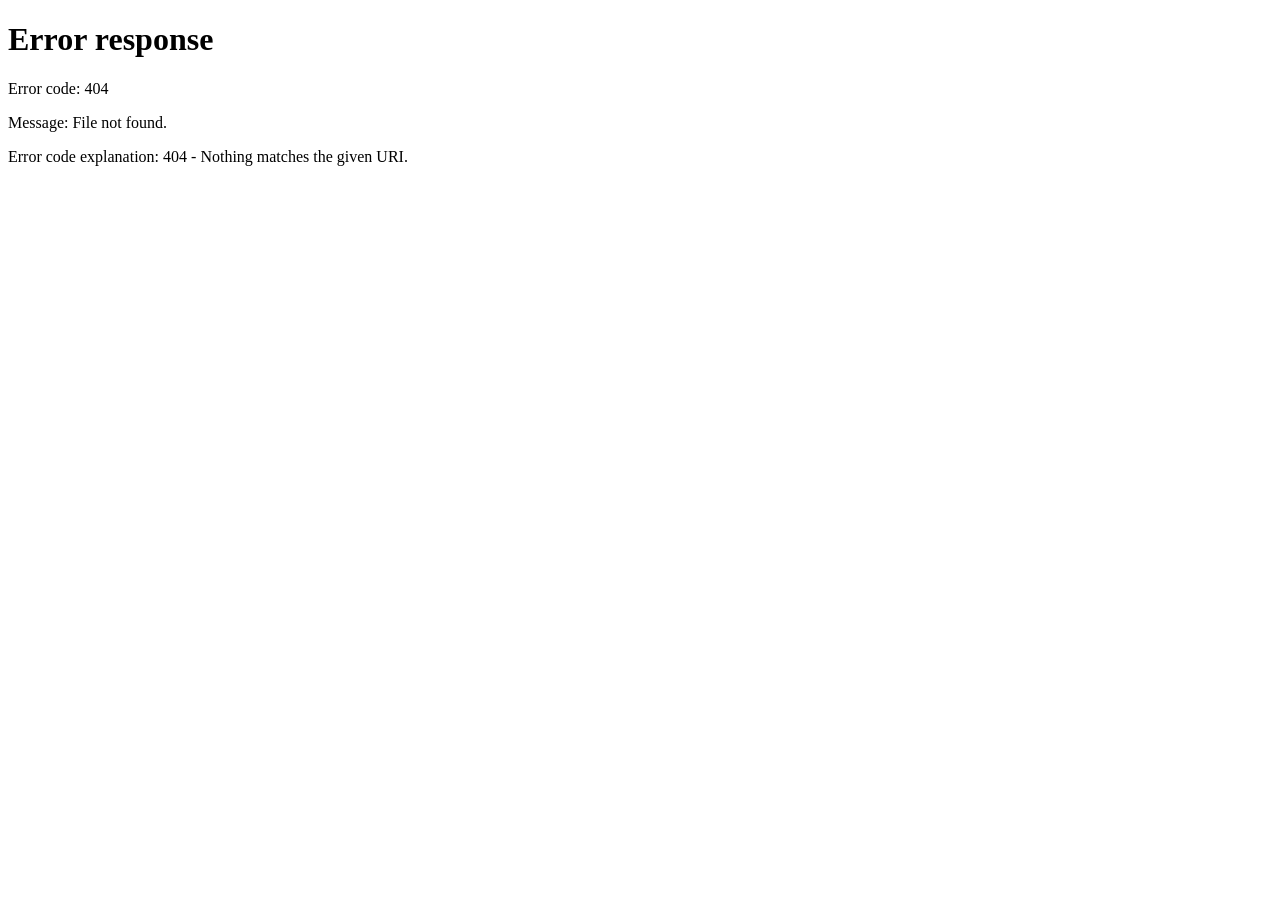
==== commit 0f533627: "Add files via upload" ====
--- a/checkout.html
+++ b/checkout.html
@@ -2,463 +2,10 @@
 <html lang="en">
 <head>
 <meta charset="UTF-8">
-<meta name="viewport" content="width=device-width, initial-scale=1.0">
-<title>Checkout — NutriVeda</title>
-<link href="https://fonts.googleapis.com/css2?family=Playfair+Display:ital,wght@0,400;0,700;0,900;1,400&family=DM+Sans:wght@300;400;500;600&display=swap" rel="stylesheet">
-<link rel="stylesheet" href="styles.css">
-<style>
-  .cod-panel { background:var(--cream-dark); border-radius:14px; padding:20px; margin-top:14px; }
-  .cod-panel p { font-size:.88rem; color:var(--text-mid); line-height:1.7; }
-  .card-panel { margin-top:14px; }
-  .card-row { display:grid; grid-template-columns:1fr 1fr; gap:14px; }
-  .netbanking-grid { display:grid; grid-template-columns:repeat(3,1fr); gap:10px; margin-top:14px; }
-  .nb-btn { background:var(--cream-dark); border:1.5px solid rgba(200,150,12,.15); border-radius:10px; padding:12px 8px; text-align:center; cursor:pointer; font-size:.8rem; font-weight:600; color:var(--forest); transition:all .2s; font-family:'DM Sans',sans-serif; }
-  .nb-btn:hover { background:var(--forest); color:var(--gold-pale); }
-  .mini-cart-item { display:flex; align-items:center; gap:12px; padding:12px 0; border-bottom:1px solid rgba(200,150,12,.1); }
-  .mini-cart-item:last-child { border-bottom:none; }
-  .mini-cart-emoji { width:44px; height:44px; background:linear-gradient(135deg,rgba(61,122,82,.1),rgba(200,150,12,.08)); border-radius:10px; display:flex; align-items:center; justify-content:center; font-size:1.4rem; flex-shrink:0; }
-  .mini-cart-name { font-size:.88rem; font-weight:600; color:var(--forest); flex:1; }
-  .mini-cart-qty { font-size:.78rem; color:var(--text-light); }
-  .mini-cart-price { font-size:.92rem; font-weight:700; color:var(--forest); }
-  .step-content { display:none; }
-  .step-content.active { display:block; }
-  .addr-saved { background:linear-gradient(135deg,rgba(61,122,82,.06),rgba(200,150,12,.04)); border:1.5px solid rgba(61,122,82,.2); border-radius:14px; padding:18px 20px; cursor:pointer; transition:all .3s; }
-  .addr-saved.selected { border-color:var(--forest); background:rgba(26,58,42,.05); }
-  .addr-saved-title { font-weight:700; font-size:.92rem; color:var(--forest); margin-bottom:4px; }
-  .addr-saved-text { font-size:.82rem; color:var(--text-light); line-height:1.6; }
-  .payment-processing { display:none; position:fixed; inset:0; background:rgba(250,246,237,.96); z-index:9999; flex-direction:column; align-items:center; justify-content:center; }
-  .payment-processing.show { display:flex; }
-  .pp-spinner { width:60px; height:60px; border:4px solid rgba(95,37,159,.2); border-top:4px solid #5f259f; border-radius:50%; animation:spin .8s linear infinite; margin-bottom:24px; }
-  @keyframes spin { to{transform:rotate(360deg)} }
-  .pp-proc-logo { font-size:2.5rem; font-weight:900; color:#5f259f; margin-bottom:8px; }
-  .pp-proc-text { font-size:1rem; color:var(--text-mid); }
-</style>
+<meta http-equiv="refresh" content="0; url=pages/checkout.html">
+<title>Redirecting...</title>
 </head>
 <body>
-<div class="cursor" id="cursor"></div>
-<div class="payment-processing" id="paymentProcessing">
-  <div class="pp-proc-logo">PhonePe</div>
-  <div class="pp-spinner"></div>
-  <div class="pp-proc-text">Processing your payment securely...</div>
-  <div style="font-size:.82rem;color:var(--text-light);margin-top:8px;">Do not refresh or close this page</div>
-</div>
-
-<nav id="navbar">
-  <a href="index.html" class="nav-logo">Nutri<span>Veda</span></a>
-  <ul class="nav-links" id="navLinks">
-    <li><a href="products.html">Products</a></li>
-    <li><a href="cart.html" class="nav-cart">🛒 <span id="cartCount">0</span></a></li>
-  </ul>
-  <div style="display:flex;align-items:center;gap:16px;">
-    <a href="cart.html" class="nav-cart-mobile">🛒 <span id="cartCountMobile">0</span></a>
-    <div class="hamburger" id="hamburger" onclick="toggleNav()"><span></span><span></span><span></span></div>
-  </div>
-</nav>
-
-<div class="page-header">
-  <div class="breadcrumb">
-    <a href="index.html">Home</a> › <a href="cart.html">Cart</a> › <span>Checkout</span>
-  </div>
-  <h1>Secure <em>Checkout</em></h1>
-</div>
-
-<section class="checkout-page">
-  <!-- STEPS -->
-  <div class="checkout-steps" id="checkoutSteps">
-    <div class="step active" id="step1">
-      <div class="step-num">1</div>
-      <div class="step-label">Address</div>
-    </div>
-    <div class="step-line" id="line1"></div>
-    <div class="step" id="step2">
-      <div class="step-num">2</div>
-      <div class="step-label">Review</div>
-    </div>
-    <div class="step-line" id="line2"></div>
-    <div class="step" id="step3">
-      <div class="step-num">3</div>
-      <div class="step-label">Payment</div>
-    </div>
-  </div>
-
-  <div class="checkout-layout">
-    <!-- LEFT: STEPS CONTENT -->
-    <div>
-
-      <!-- STEP 1: ADDRESS -->
-      <div class="step-content active" id="sc1">
-        <div class="checkout-section">
-          <h3><span>1</span> Delivery Address</h3>
-
-          <div style="display:flex;flex-direction:column;gap:10px;margin-bottom:24px;">
-            <div class="addr-saved selected" id="addrSaved" onclick="selectAddr('saved')">
-              <div style="display:flex;justify-content:space-between;align-items:center;margin-bottom:6px;">
-                <div class="addr-saved-title">🏠 Home Address</div>
-                <span style="font-size:.72rem;background:var(--forest);color:var(--gold-pale);padding:3px 10px;border-radius:10px;font-weight:700;">SAVED</span>
-              </div>
-              <div class="addr-saved-text" id="savedAddrText">Loading...</div>
-            </div>
-            <div class="addr-saved" id="addrNew" onclick="selectAddr('new')">
-              <div class="addr-saved-title">➕ Add New Address</div>
-              <div class="addr-saved-text">Enter a different delivery address</div>
-            </div>
-          </div>
-
-          <div id="newAddrForm" style="display:none;">
-            <div class="form-row">
-              <div class="form-group"><label>Full Name *</label><input type="text" id="fname" placeholder="Your full name"></div>
-              <div class="form-group"><label>Phone Number *</label><input type="tel" id="fphone" placeholder="+91 XXXXX XXXXX"></div>
-            </div>
-            <div class="form-group"><label>Address Line 1 *</label><input type="text" id="faddr1" placeholder="House No, Street, Area"></div>
-            <div class="form-group"><label>Address Line 2</label><input type="text" id="faddr2" placeholder="Landmark (optional)"></div>
-            <div class="form-row">
-              <div class="form-group"><label>City *</label><input type="text" id="fcity" placeholder="City" value="Hyderabad"></div>
-              <div class="form-group"><label>State *</label>
-                <select id="fstate">
-                  <option>Telangana</option><option>Andhra Pradesh</option><option>Karnataka</option><option>Tamil Nadu</option><option>Maharashtra</option><option>Delhi</option><option>Other</option>
-                </select>
-              </div>
-            </div>
-            <div class="form-row">
-              <div class="form-group"><label>PIN Code *</label><input type="text" id="fpin" placeholder="6-digit PIN" maxlength="6"></div>
-              <div class="form-group"><label>Address Type</label>
-                <select id="fatype"><option>Home</option><option>Office</option><option>Other</option></select>
-              </div>
-            </div>
-          </div>
-          <button class="btn-submit" onclick="goToStep(2)">Continue to Review →</button>
-        </div>
-      </div>
-
-      <!-- STEP 2: ORDER REVIEW -->
-      <div class="step-content" id="sc2">
-        <div class="checkout-section">
-          <h3><span>2</span> Review Your Order</h3>
-          <div id="reviewItems"></div>
-          <div style="margin-top:20px;padding:16px;background:var(--cream-dark);border-radius:12px;">
-            <div style="display:flex;justify-content:space-between;margin-bottom:8px;font-size:.9rem;"><span style="color:var(--text-light)">Delivery to:</span><span id="reviewAddr" style="font-weight:600;text-align:right;max-width:220px;font-size:.85rem;color:var(--forest)"></span></div>
-            <div style="display:flex;justify-content:space-between;font-size:.9rem;"><span style="color:var(--text-light)">Estimated delivery:</span><span style="font-weight:600;color:var(--forest-mid)">2–4 Business Days</span></div>
-          </div>
-        </div>
-        <div style="display:flex;gap:14px;flex-wrap:wrap;">
-          <button class="btn-secondary" style="flex:1;" onclick="goToStep(1)">← Edit Address</button>
-          <button class="btn-primary" style="flex:2;border:none;cursor:pointer;" onclick="goToStep(3)">Continue to Payment →</button>
-        </div>
-      </div>
-
-      <!-- STEP 3: PAYMENT -->
-      <div class="step-content" id="sc3">
-        <div class="checkout-section">
-          <h3><span>3</span> Choose Payment Method</h3>
-          <div class="payment-methods">
-
-            <!-- PHONEPAY -->
-            <div class="payment-option selected" id="po-phonepay" onclick="selectPayment('phonepay')">
-              <input type="radio" name="payment" value="phonepay" checked>
-              <div class="payment-option-icon">📱</div>
-              <div class="payment-option-info">
-                <div class="payment-option-name">PhonePe UPI <span class="phonepay-badge">RECOMMENDED</span></div>
-                <div class="payment-option-sub">Pay via PhonePe, Google Pay, Paytm or any UPI app</div>
-              </div>
-            </div>
-
-            <!-- PHONEPAY PANEL -->
-            <div class="phonepay-panel" id="phonepayPanel">
-              <div class="pp-logo">PhonePe</div>
-              <div class="pp-sub">India's most trusted payment platform</div>
-              <label style="font-size:.82rem;opacity:.8;margin-bottom:6px;display:block;">Enter your UPI ID</label>
-              <input type="text" class="phonepay-upi-input" id="upiId" placeholder="yourname@ybl / @okaxis / @paytm">
-              <div class="pp-options">
-                <button class="pp-option-btn" onclick="fillUpi('@ybl')">PhonePe @ybl</button>
-                <button class="pp-option-btn" onclick="fillUpi('@okaxis')">GPay @okaxis</button>
-                <button class="pp-option-btn" onclick="fillUpi('@paytm')">Paytm @paytm</button>
-                <button class="pp-option-btn" onclick="fillUpi('@oksbi')">SBI @oksbi</button>
-              </div>
-              <div style="margin-top:18px;font-size:.8rem;opacity:.7;display:flex;align-items:center;gap:8px;">
-                <span>🔒</span> Your payment is protected by 256-bit SSL encryption
-              </div>
-              <div style="margin-top:14px;padding:12px;background:rgba(255,255,255,.1);border-radius:10px;">
-                <div style="font-size:.8rem;opacity:.8;margin-bottom:6px;">Pay directly using any UPI app:</div>
-                <div class="upi-apps">
-                  <div class="upi-app" onclick="selectApp('PhonePe')">📱 PhonePe</div>
-                  <div class="upi-app" onclick="selectApp('Google Pay')">G Pay</div>
-                  <div class="upi-app" onclick="selectApp('Paytm')">Paytm</div>
-                  <div class="upi-app" onclick="selectApp('BHIM')">BHIM</div>
-                </div>
-              </div>
-            </div>
-
-            <!-- DEBIT/CREDIT CARD -->
-            <div class="payment-option" id="po-card" onclick="selectPayment('card')">
-              <input type="radio" name="payment" value="card">
-              <div class="payment-option-icon">💳</div>
-              <div class="payment-option-info">
-                <div class="payment-option-name">Debit / Credit Card</div>
-                <div class="payment-option-sub">Visa, Mastercard, RuPay — all cards accepted</div>
-              </div>
-            </div>
-            <div class="card-panel" id="cardPanel" style="display:none;">
-              <div class="checkout-section" style="margin:0;">
-                <div class="form-group"><label>Card Number</label><input type="text" placeholder="1234 5678 9012 3456" maxlength="19" oninput="formatCard(this)"></div>
-                <div class="card-row">
-                  <div class="form-group"><label>Expiry (MM/YY)</label><input type="text" placeholder="MM/YY" maxlength="5"></div>
-                  <div class="form-group"><label>CVV</label><input type="password" placeholder="•••" maxlength="3"></div>
-                </div>
-                <div class="form-group"><label>Name on Card</label><input type="text" placeholder="As printed on card"></div>
-              </div>
-            </div>
-
-            <!-- NET BANKING -->
-            <div class="payment-option" id="po-netbank" onclick="selectPayment('netbank')">
-              <input type="radio" name="payment" value="netbank">
-              <div class="payment-option-icon">🏦</div>
-              <div class="payment-option-info">
-                <div class="payment-option-name">Net Banking</div>
-                <div class="payment-option-sub">All major Indian banks supported</div>
-              </div>
-            </div>
-            <div id="netbankPanel" style="display:none;">
-              <div class="netbanking-grid">
-                <button class="nb-btn" onclick="selectBank(this)">SBI</button>
-                <button class="nb-btn" onclick="selectBank(this)">HDFC</button>
-                <button class="nb-btn" onclick="selectBank(this)">ICICI</button>
-                <button class="nb-btn" onclick="selectBank(this)">Axis</button>
-                <button class="nb-btn" onclick="selectBank(this)">Kotak</button>
-                <button class="nb-btn" onclick="selectBank(this)">Other</button>
-              </div>
-            </div>
-
-            <!-- COD -->
-            <div class="payment-option" id="po-cod" onclick="selectPayment('cod')">
-              <input type="radio" name="payment" value="cod">
-              <div class="payment-option-icon">💵</div>
-              <div class="payment-option-info">
-                <div class="payment-option-name">Cash on Delivery</div>
-                <div class="payment-option-sub">Pay when your order arrives (₹40 COD fee applies)</div>
-              </div>
-            </div>
-            <div class="cod-panel" id="codPanel" style="display:none;">
-              <p>✅ Pay cash when your order is delivered. A COD handling fee of ₹40 will be added.<br><br>Please keep exact change ready for faster delivery.</p>
-            </div>
-
-          </div>
-
-          <div id="payTotal" style="background:var(--cream-dark);border-radius:14px;padding:18px 20px;margin-bottom:20px;display:flex;justify-content:space-between;align-items:center;">
-            <div>
-              <div style="font-size:.82rem;color:var(--text-light);">Amount to Pay</div>
-              <div style="font-family:'Playfair Display',serif;font-size:1.8rem;font-weight:800;color:var(--forest);" id="payTotalAmt">₹0</div>
-            </div>
-            <div style="text-align:right;">
-              <div style="font-size:.78rem;color:var(--text-light);">You're saving</div>
-              <div style="font-weight:700;color:var(--earth);" id="payTotalSav">₹0</div>
-            </div>
-          </div>
-
-          <button class="btn-submit" id="payBtn" onclick="processPayment()">🔒 Pay Now →</button>
-          <div class="secure-note" style="margin-top:12px;">🔐 256-bit SSL Encrypted · PCI-DSS Compliant · Your data is safe</div>
-        </div>
-        <button class="btn-secondary" style="margin-top:0;width:100%;" onclick="goToStep(2)">← Back to Review</button>
-      </div>
-
-    </div>
-
-    <!-- RIGHT: ORDER SUMMARY -->
-    <div>
-      <div class="order-summary" id="rightSummary">
-        <h3>Order Summary</h3>
-        <div id="miniCartItems"></div>
-        <hr class="summary-divider">
-        <div class="summary-row"><div class="label">Subtotal</div><div class="value" id="sumSubtotal">₹0</div></div>
-        <div class="summary-row"><div class="label" style="color:var(--earth)">Savings</div><div class="value" style="color:var(--earth)" id="sumSavings">−₹0</div></div>
-        <div class="summary-row"><div class="label">Shipping</div><div class="value" id="sumShipping">₹0</div></div>
-        <div class="summary-row" id="codFeeRow" style="display:none;"><div class="label">COD Fee</div><div class="value">₹40</div></div>
-        <hr class="summary-divider">
-        <div class="summary-total"><span>Total</span><span id="sumTotal">₹0</span></div>
-        <div class="summary-saving" id="sumSavingBadge"></div>
-      </div>
-    </div>
-  </div>
-</section>
-
-<div id="footer-placeholder"></div>
-
-<script src="data.js"></script>
-<script src="common.js"></script>
-<script>
-  let selectedAddr = 'saved';
-  let selectedPayment = 'phonepay';
-  let selectedUpiApp = null;
-  let selectedBankEl = null;
-
-  function calcTotals(isCod) {
-    const cart = getCart();
-    const subtotal = cart.reduce((s,i) => s + i.price*i.qty, 0);
-    const mrpTotal = cart.reduce((s,i) => s + (i.mrp||i.price)*i.qty, 0);
-    const savings = mrpTotal - subtotal;
-    const shipping = subtotal >= 999 ? 0 : 79;
-    const codFee = isCod ? 40 : 0;
-    return { subtotal, mrpTotal, savings, shipping, codFee, total: subtotal+shipping+codFee };
-  }
-
-  function renderSummary(isCod) {
-    const cart = getCart();
-    const t = calcTotals(isCod);
-    document.getElementById('miniCartItems').innerHTML = cart.map(i => `
-      <div class="mini-cart-item">
-        <div class="mini-cart-emoji">${i.emoji}</div>
-        <div>
-          <div class="mini-cart-name">${i.name}</div>
-          <div class="mini-cart-qty">Qty: ${i.qty}</div>
-        </div>
-        <div class="mini-cart-price">₹${(i.price*i.qty).toLocaleString()}</div>
-      </div>`).join('');
-    document.getElementById('sumSubtotal').textContent = '₹'+t.subtotal.toLocaleString();
-    document.getElementById('sumSavings').textContent = '−₹'+t.savings.toLocaleString();
-    document.getElementById('sumShipping').textContent = t.shipping === 0 ? 'FREE 🎉' : '₹'+t.shipping;
-    document.getElementById('sumTotal').textContent = '₹'+t.total.toLocaleString();
-    document.getElementById('sumSavingBadge').textContent = t.savings > 0 ? `🎉 You're saving ₹${t.savings.toLocaleString()}!` : '';
-    document.getElementById('codFeeRow').style.display = isCod ? 'flex' : 'none';
-    document.getElementById('payTotalAmt').textContent = '₹'+t.total.toLocaleString();
-    document.getElementById('payTotalSav').textContent = '₹'+t.savings.toLocaleString();
-  }
-
-  function getAddrText() {
-    if(selectedAddr === 'saved') return document.getElementById('savedAddrText').textContent;
-    const a1 = document.getElementById('faddr1')?.value || '';
-    const city = document.getElementById('fcity')?.value || '';
-    const pin = document.getElementById('fpin')?.value || '';
-    return `${a1}, ${city} ${pin}`;
-  }
-
-  function renderReviewItems() {
-    const cart = getCart();
-    document.getElementById('reviewItems').innerHTML = cart.map(i => `
-      <div class="mini-cart-item">
-        <div class="mini-cart-emoji">${i.emoji}</div>
-        <div style="flex:1">
-          <div class="mini-cart-name">${i.name}</div>
-          <div class="mini-cart-qty">${i.category} · Qty ${i.qty}</div>
-        </div>
-        <div class="mini-cart-price">₹${(i.price*i.qty).toLocaleString()}</div>
-      </div>`).join('');
-    document.getElementById('reviewAddr').textContent = getAddrText();
-  }
-
-  function goToStep(n) {
-    if(n === 1) { }
-    else if(n === 2) {
-      if(selectedAddr === 'new') {
-        const req = ['fname','fphone','faddr1','fcity','fpin'];
-        for(const f of req) {
-          if(!document.getElementById(f)?.value?.trim()) {
-            showToast('Please fill all required address fields'); return;
-          }
-        }
-      }
-      renderReviewItems();
-    } else if(n === 3) { }
-
-    [1,2,3].forEach(i => {
-      const sc = document.getElementById('sc'+i);
-      if(sc) sc.classList.toggle('active', i === n);
-      const st = document.getElementById('step'+i);
-      if(st) {
-        st.classList.remove('active','done');
-        if(i === n) st.classList.add('active');
-        else if(i < n) st.classList.add('done');
-      }
-    });
-    [1,2].forEach(i => {
-      const line = document.getElementById('line'+i);
-      if(line) line.classList.toggle('done', i < n);
-    });
-    window.scrollTo({top:0,behavior:'smooth'});
-  }
-
-  function selectAddr(type) {
-    selectedAddr = type;
-    document.getElementById('addrSaved').classList.toggle('selected', type==='saved');
-    document.getElementById('addrNew').classList.toggle('selected', type==='new');
-    document.getElementById('newAddrForm').style.display = type==='new' ? 'block' : 'none';
-  }
-
-  function selectPayment(type) {
-    selectedPayment = type;
-    ['phonepay','card','netbank','cod'].forEach(t => {
-      document.getElementById('po-'+t).classList.toggle('selected', t===type);
-      document.getElementById('po-'+t).querySelector('input').checked = t===type;
-    });
-    document.getElementById('phonepayPanel').style.display = type==='phonepay' ? 'block' : 'none';
-    document.getElementById('cardPanel').style.display = type==='card' ? 'block' : 'none';
-    document.getElementById('netbankPanel').style.display = type==='netbank' ? 'block' : 'none';
-    document.getElementById('codPanel').style.display = type==='cod' ? 'block' : 'none';
-    renderSummary(type==='cod');
-    const btn = document.getElementById('payBtn');
-    if(type==='cod') btn.textContent = '✓ Place Order (Pay on Delivery)';
-    else if(type==='phonepay') btn.textContent = '📱 Pay via PhonePe / UPI →';
-    else btn.textContent = '🔒 Pay Now →';
-  }
-
-  function fillUpi(suffix) {
-    const inp = document.getElementById('upiId');
-    const base = inp.value.split('@')[0] || 'yourname';
-    inp.value = base + suffix;
-  }
-
-  function selectApp(app) {
-    selectedUpiApp = app;
-    showToast(`${app} selected for payment`);
-  }
-
-  function selectBank(btn) {
-    if(selectedBankEl) selectedBankEl.style.background = '';
-    btn.style.background = 'var(--forest)';
-    btn.style.color = 'var(--gold-pale)';
-    selectedBankEl = btn;
-  }
-
-  function formatCard(inp) {
-    let v = inp.value.replace(/\D/g,'').substring(0,16);
-    inp.value = v.replace(/(.{4})/g,'$1 ').trim();
-  }
-
-  function processPayment() {
-    const cart = getCart();
-    if(cart.length === 0) { showToast('Your cart is empty!'); return; }
-
-    if(selectedPayment === 'phonepay') {
-      const upi = document.getElementById('upiId').value.trim();
-      if(!upi && !selectedUpiApp) { showToast('Please enter your UPI ID or select a UPI app'); return; }
-    }
-
-    // Show processing overlay
-    const overlay = document.getElementById('paymentProcessing');
-    overlay.classList.add('show');
-
-    // Simulate payment processing (2.5s) then redirect to confirmation
-    setTimeout(() => {
-      overlay.classList.remove('show');
-      const t = calcTotals(selectedPayment==='cod');
-      const orderId = 'NV' + Date.now().toString().slice(-8);
-      const orderData = {
-        orderId, cart, total: t.total, savings: t.savings,
-        payment: selectedPayment, addr: getAddrText(),
-        timestamp: new Date().toISOString()
-      };
-      localStorage.setItem('nv_lastOrder', JSON.stringify(orderData));
-      localStorage.removeItem('nv_cart');
-      window.location.href = 'confirmation.html';
-    }, 2500);
-  }
-
-  // INIT
-  const cart = getCart();
-  if(cart.length === 0) { window.location.href = 'cart.html'; }
-
-  // Set saved address
-  document.getElementById('savedAddrText').textContent = 'H.No: 12, Tiwari Nagar, Near Miyapur Police Station, Chandanagar, Hyderabad — 500049';
-
-  renderSummary(false);
-</script>
+<p>Redirecting to <a href="pages/checkout.html">checkout</a>...</p>
 </body>
-</html>
+</html>
